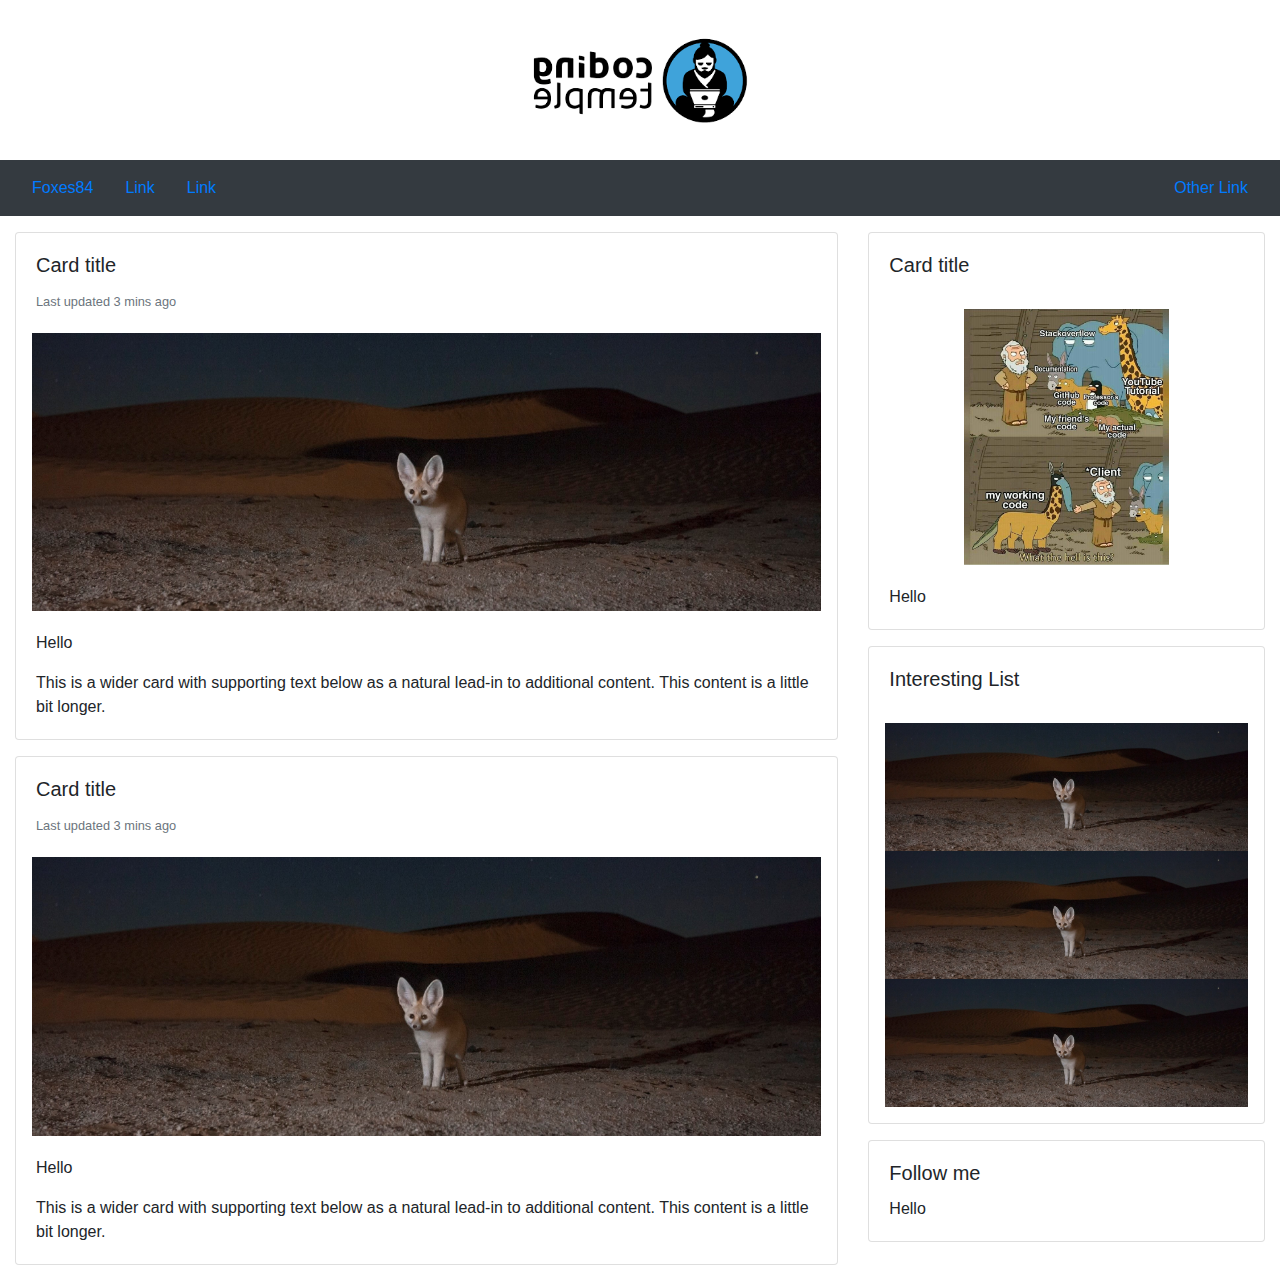
==== portfoliomockup.html @ 85214e35 "first" ====
<!doctype html>
<html lang="en">

<head>
    <title>Portfolio</title>
    <!-- Required meta tags -->
    <meta charset="utf-8">
    <meta name="viewport" content="width=device-width, initial-scale=1, shrink-to-fit=no">

    <!-- Bootstrap CSS -->
    <link rel="stylesheet" href="https://stackpath.bootstrapcdn.com/bootstrap/4.3.1/css/bootstrap.min.css"
        integrity="sha384-ggOyR0iXCbMQv3Xipma34MD+dH/1fQ784/j6cY/iJTQUOhcWr7x9JvoRxT2MZw1T" crossorigin="anonymous">
    <link rel="stylesheet" href="static/css/portfoliocss.css">
</head>

<body>
    <div class="container-fluid p-0">
        <div id="logorow" class="row justify-content-center">
            <img class="img-fluid" src="static/images/ctwhitebg-wide2.png" alt="Logo">
        </div>
        <nav class="navbar navbar-dark bg-dark mb-3">
            <a class="nav-link" href="#">Foxes84</a>
            <a class="nav-link" href="#">Link</a>
            <a class="nav-link" href="#">Link</a>
            <a class="nav-link ml-auto" href="#">Other Link</a>
        </nav>
        <div id="mainrow" class="row">
            <div class="col-md-8 col-12">
                <div class="card mb-3">
                    <div class="card-body">
                        <h5 class="card-title">Card title</h5>
                        <p class="card-text"><small class="text-muted">Last updated 3 mins ago</small></p>
                    </div>
                    <img src="static/images/desertfox.jpg" class="card-img-top pr-3 pl-3" alt="...">
                    <div class="card-body">
                        <p class="card-text">Hello</p>
                        <p class="card-text">This is a wider card with supporting text below as a natural lead-in to
                            additional content. This content is a little bit longer.</p>
                    </div>
                </div>
                <div class="card mb-3">
                    <div class="card-body">
                        <h5 class="card-title">Card title</h5>
                        <p class="card-text"><small class="text-muted">Last updated 3 mins ago</small></p>
                    </div>
                    <img src="static/images/desertfox.jpg" class="card-img-top pr-3 pl-3" alt="...">
                    <div class="card-body">
                        <p class="card-text">Hello</p>
                        <p class="card-text">This is a wider card with supporting text below as a natural lead-in to
                            additional content. This content is a little bit longer.</p>
                    </div>
                </div>
            </div>
            <div class="col-md-4 col-12">
                <div class="card mb-3">
                    <div class="card-body">
                        <h5 class="card-title">Card title</h5>
                    </div>
                    <img id="sidetopimg" src="static/images/q41y42m1ea171.jpg" class="card-img-top pr-3 pl-3" alt="...">
                    <div class="card-body">
                        <p class="card-text">Hello</p>
                    </div>
                </div>
                <div class="card pb-3 mb-3">
                    <div class="card-body">
                        <h5 class="card-title">Interesting List</h5>
                    </div>
                    <img src="static/images/desertfox.jpg" class="card-img-top pr-3 pl-3" alt="...">
                    <img src="static/images/desertfox.jpg" class="card-img-top pr-3 pl-3" alt="...">
                    <img src="static/images/desertfox.jpg" class="card-img-top pr-3 pl-3" alt="...">
                </div>
                <div class="card mb-3">
                    <div class="card-body">
                        <h5 class="card-title">Follow me</h5>
                        <p class="card-text">Hello</p>
                    </div>
                </div>
            </div>
        </div>
    </div>
    <!-- Optional JavaScript -->
    <!-- jQuery first, then Popper.js, then Bootstrap JS -->
    <script src="https://code.jquery.com/jquery-3.3.1.slim.min.js"
        integrity="sha384-q8i/X+965DzO0rT7abK41JStQIAqVgRVzpbzo5smXKp4YfRvH+8abtTE1Pi6jizo"
        crossorigin="anonymous"></script>
    <script src="https://cdnjs.cloudflare.com/ajax/libs/popper.js/1.14.7/umd/popper.min.js"
        integrity="sha384-UO2eT0CpHqdSJQ6hJty5KVphtPhzWj9WO1clHTMGa3JDZwrnQq4sF86dIHNDz0W1"
        crossorigin="anonymous"></script>
    <script src="https://stackpath.bootstrapcdn.com/bootstrap/4.3.1/js/bootstrap.min.js"
        integrity="sha384-JjSmVgyd0p3pXB1rRibZUAYoIIy6OrQ6VrjIEaFf/nJGzIxFDsf4x0xIM+B07jRM"
        crossorigin="anonymous"></script>
</body>

</html>
---- static/css/portfoliocss.css ----
.row {
    margin: 0;
}

.navbar {
    justify-content: flex-start;
}

#sidetopimg{
    max-width: 60%;
    align-self: center;
}
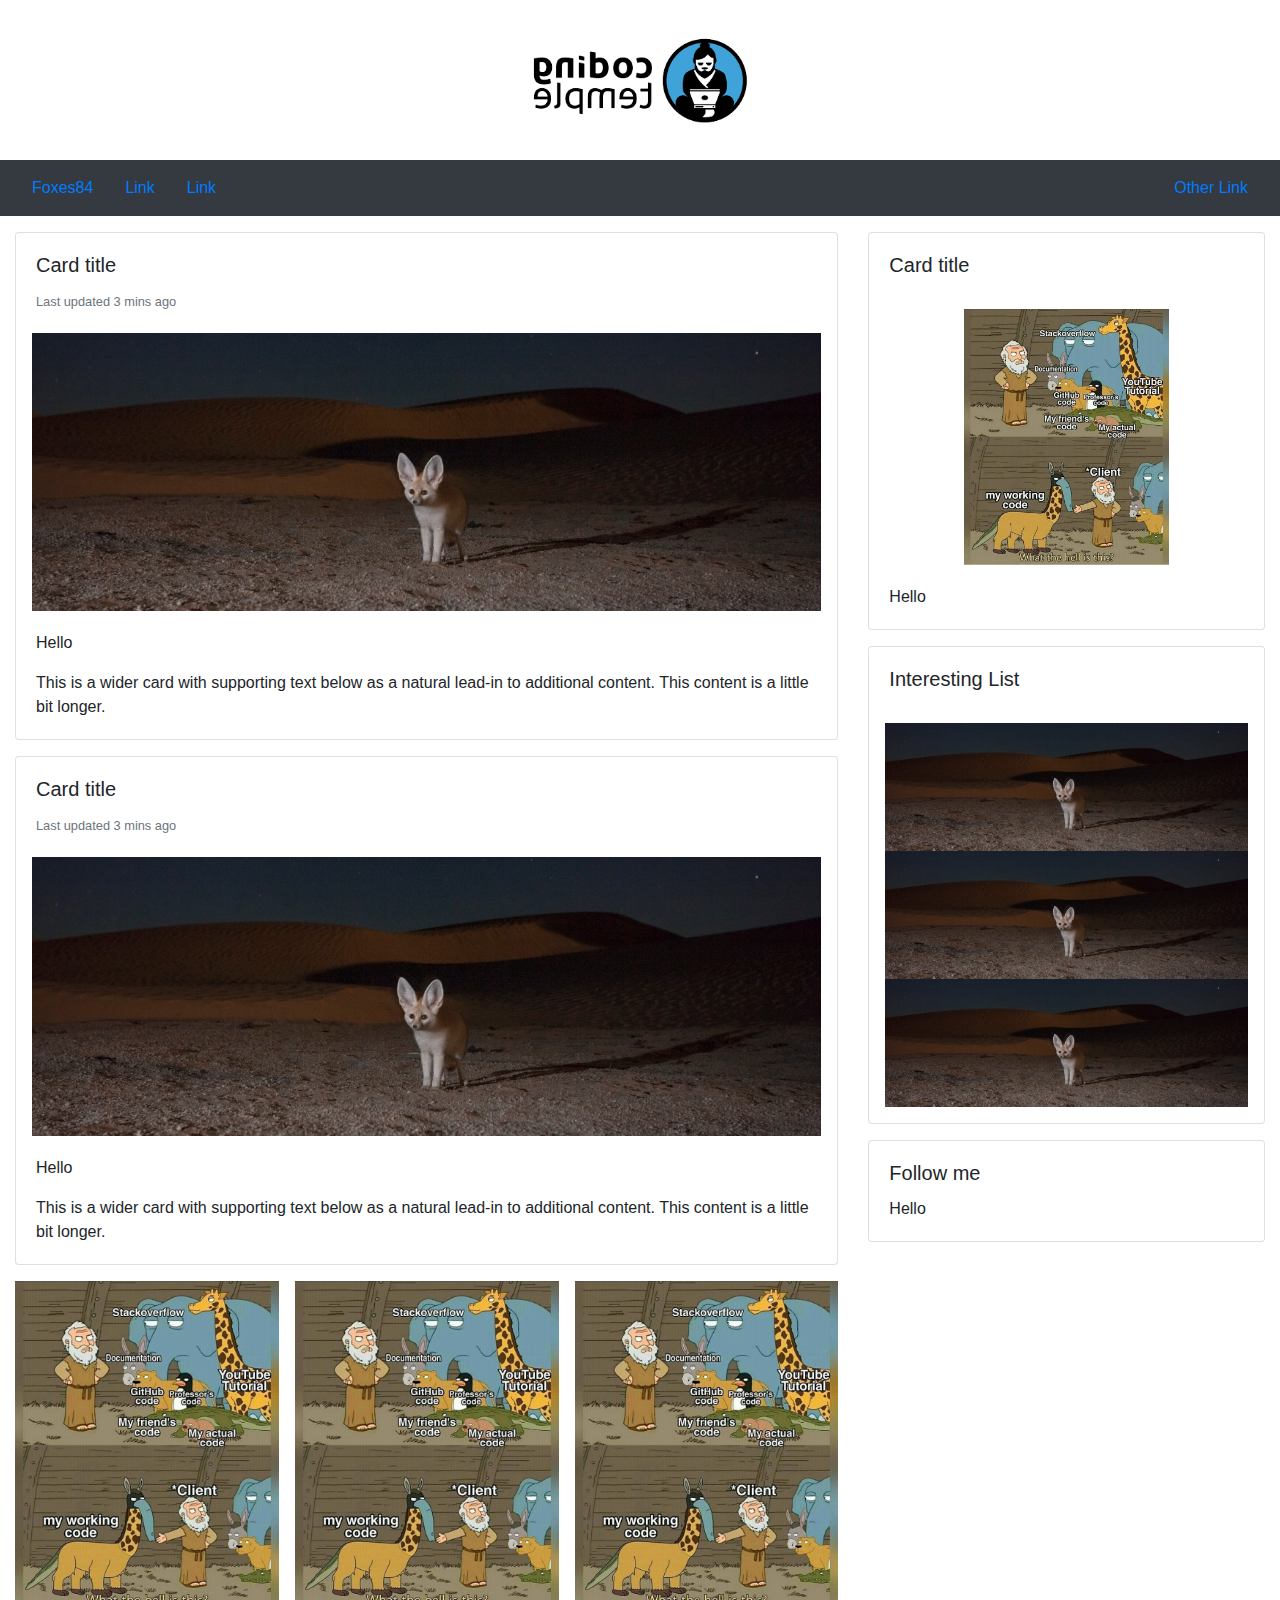
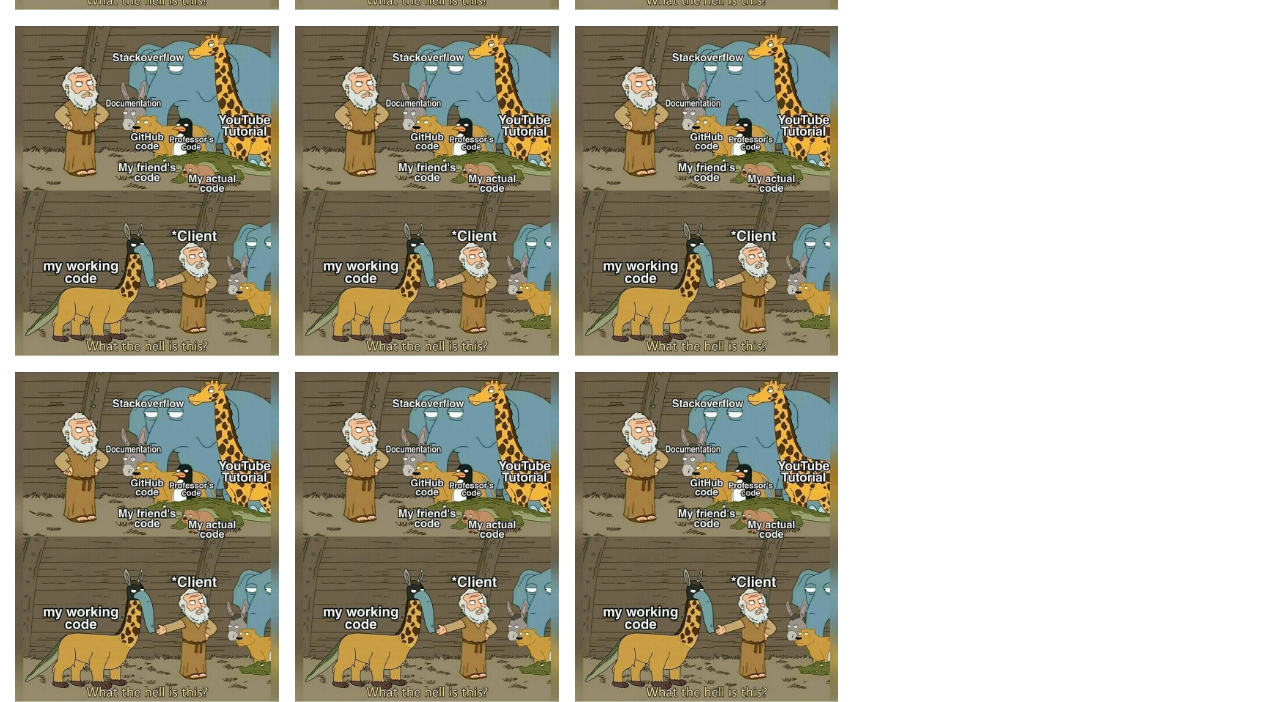
==== commit 85b50d1e: "afternoon grid stuff" ====
--- a/portfoliomockup.html
+++ b/portfoliomockup.html
@@ -50,6 +50,17 @@
                             additional content. This content is a little bit longer.</p>
                     </div>
                 </div>
+                <div id="imggrid">
+                    <img src="static/images/q41y42m1ea171.jpg" alt="..." id="galleryimg-1" class="img-fluid">
+                    <img src="static/images/q41y42m1ea171.jpg" alt="..." id="galleryimg-2" class="img-fluid">
+                    <img src="static/images/q41y42m1ea171.jpg" alt="..." id="galleryimg-3" class="img-fluid">
+                    <img src="static/images/q41y42m1ea171.jpg" alt="..." id="galleryimg-4" class="img-fluid">
+                    <img src="static/images/q41y42m1ea171.jpg" alt="..." id="galleryimg-5" class="img-fluid">
+                    <img src="static/images/q41y42m1ea171.jpg" alt="..." id="galleryimg-6" class="img-fluid">
+                    <img src="static/images/q41y42m1ea171.jpg" alt="..." id="galleryimg-7" class="img-fluid">
+                    <img src="static/images/q41y42m1ea171.jpg" alt="..." id="galleryimg-8" class="img-fluid">
+                    <img src="static/images/q41y42m1ea171.jpg" alt="..." id="galleryimg-9" class="img-fluid">
+                </div>
             </div>
             <div class="col-md-4 col-12">
                 <div class="card mb-3">
--- a/static/css/portfoliocss.css
+++ b/static/css/portfoliocss.css
@@ -9,4 +9,54 @@
 #sidetopimg{
     max-width: 60%;
     align-self: center;
-}+}
+
+
+#imggrid {
+    display: grid;
+    grid-template-columns: 1fr 1fr 1fr;
+    grid-template-rows: auto;
+    gap: 1em;
+    grid-template-areas:
+    "i1 i2 i3"
+    "i4 i5 i6"
+    "i7 i8 i9";
+}
+
+#galleryimg-1 {
+    grid-area: i1;
+}
+
+#galleryimg-2 {
+    grid-area: i2;
+}
+
+#galleryimg-3 {
+    grid-area: i3;
+}
+
+#galleryimg-4 {
+    grid-area: i4;
+}
+
+#galleryimg-5 {
+    grid-area: i5;
+}
+
+#galleryimg-6 {
+    grid-area: i6;
+}
+
+#galleryimg-7 {
+    grid-area: i7;
+}
+
+#galleryimg-8 {
+    grid-area: i8;
+}
+
+#galleryimg-9 {
+    grid-area: i9;
+}
+
+
